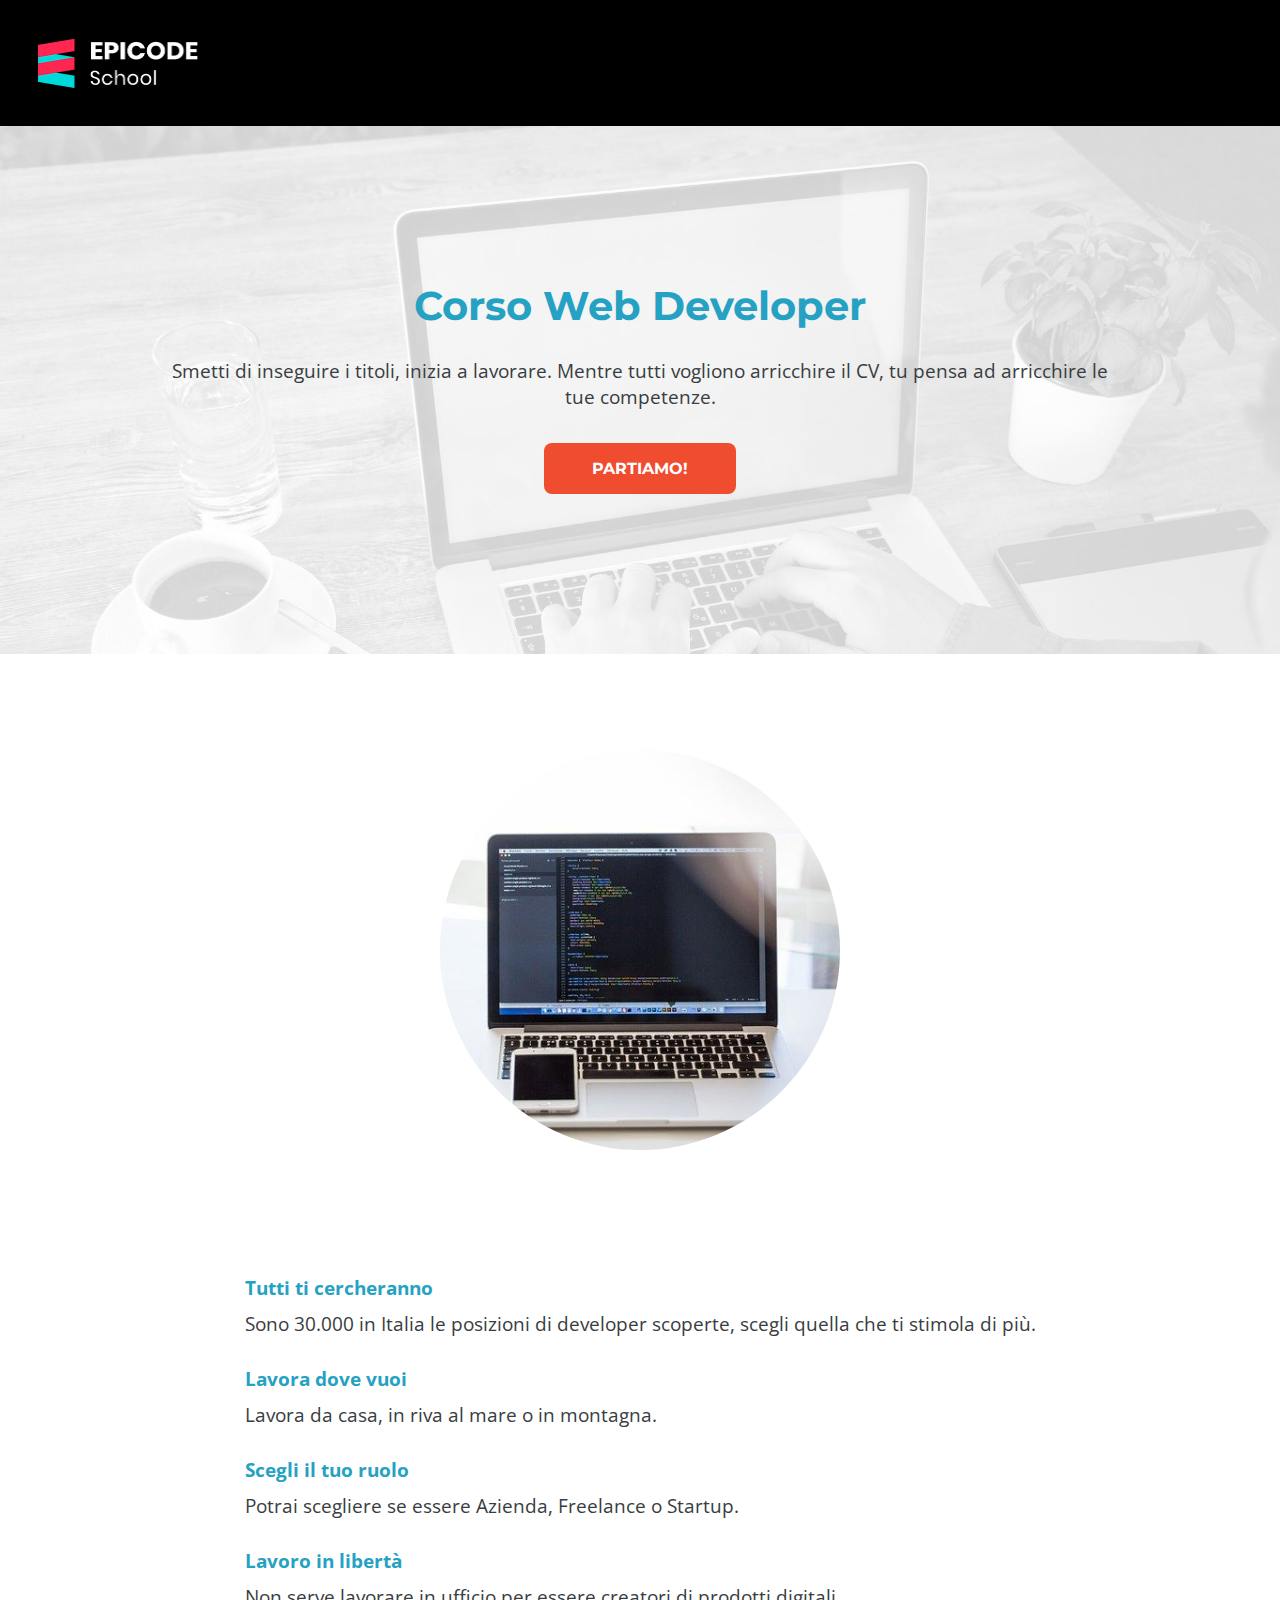
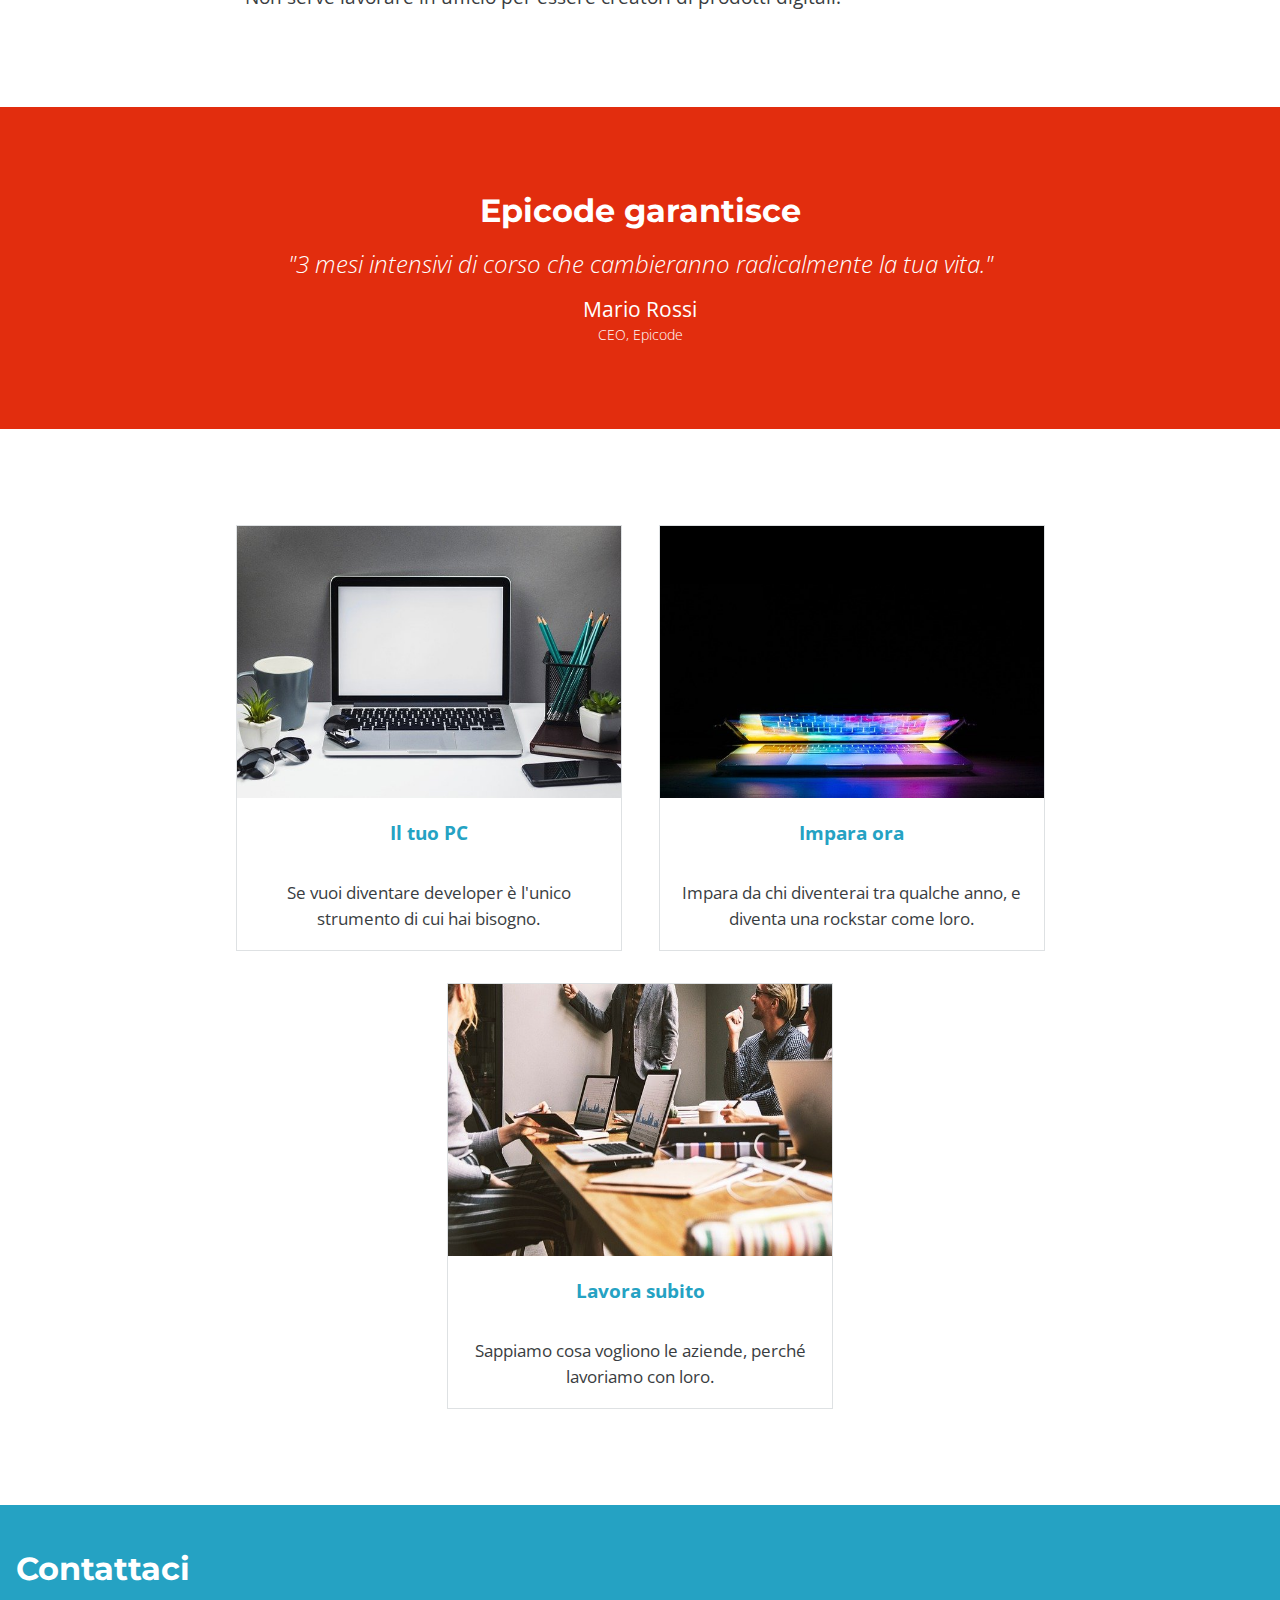
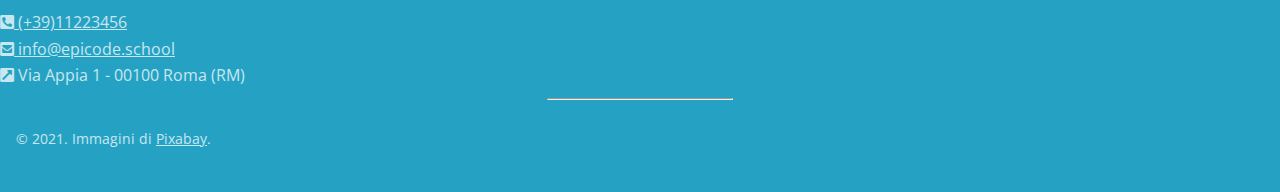
==== Progetto Settimana 1/index-desktop.html @ dd33db58 "Progetto Settimana 1" ====
<!DOCTYPE html>
<html lang="ita">
  <head>
    <meta charset="UTF-8" />
    <meta
      name="description"
      content="Da zero a Epicode con i corsi completi per diventare uno sviluppatore professionista in 3 mesi."
    />
    <meta name="viewport" content="width=device-width, initial-scale=1.0" />
    <link rel="stylesheet" href="Esercizio/css/reset.css" />
    <link rel="stylesheet" href="Esercizio/css/style-desktop.css" />
    <link
      rel="stylesheet"
      href="https://cdnjs.cloudflare.com/ajax/libs/font-awesome/5.15.4/css/all.min.css"
    />
    <link rel="preconnect" href="https://fonts.googleapis.com" />
    <link rel="preconnect" href="https://fonts.gstatic.com" crossorigin />
    <link
      href="https://fonts.googleapis.com/css2?family=Montserrat:ital,wght@0,100;0,200;0,300;0,400;0,500;0,600;0,700;0,800;0,900;1,100;1,200;1,300;1,400;1,500;1,600;1,700;1,800;1,900&family=Open+Sans:ital,wght@0,300;0,400;0,500;0,600;0,700;0,800;1,300;1,400;1,500;1,600;1,700;1,800&display=swap"
      rel="stylesheet"
    />
    <title>Corso Web Developer - Epicode school</title>
  </head>
  <body>
    <div class="container">
      <!--HEADER-->
      <header>
        <img src="Esercizio/images/logo.png" alt="Logo Epicode" />
      </header>

      <!--MAIN-->
      <main>
        <!---SECTION 1-->
        <section>
          <div class="section1">
            <h1>Corso Web Developer</h1>
            <p>
              Smetti di inseguire i titoli, inizia a lavorare. Mentre tutti
              vogliono arricchire il CV, tu pensa ad arricchire le tue
              competenze.
            </p>
            <a href="#footer"><button type="button">PARTIAMO!</button></a>
          </div>
        </section>

        <!---SECTION 2-->
        <section class="section2">
          <div class="s2">
            <img src="Esercizio/images/notebook.jpg" alt="Notebook" />
          </div>
          <ul class="s2">
            <li>
              <p>Tutti ti cercheranno</p>
              <p>
                Sono 30.000 in Italia le posizioni di developer scoperte, scegli
                quella che ti stimola di più.
              </p>
            </li>
            <li>
              <p>Lavora dove vuoi</p>
              <p>Lavora da casa, in riva al mare o in montagna.</p>
            </li>

            <li>
              <p>Scegli il tuo ruolo</p>
              <p>Potrai scegliere se essere Azienda, Freelance o Startup.</p>
            </li>
            <li>
              <p>Lavoro in libertà</p>
              <p>
                Non serve lavorare in ufficio per essere creatori di prodotti
                digitali.
              </p>
            </li>
          </ul>
        </section>

        <!---SECTION 3-->
        <section>
          <div class="section3">
            <h4>Epicode garantisce</h4>
            <p>
              <q>
                "3 mesi intensivi di corso che cambieranno radicalmente la tua
                vita."</q
              >
            </p>
            <div class="ceo">
              <p>Mario Rossi</p>
              <p>CEO, Epicode</p>
            </div>
          </div>
        </section>

        <!---SECTION 4-->
        <section class="section4">
          <div class="schede">
            <div>
              <img src="Esercizio/images/foto1.jpg" />
            </div>
            <div>
              <p>Il tuo PC</p>
              <p>
                Se vuoi diventare developer è l'unico strumento di cui hai
                bisogno.
              </p>
            </div>
          </div>

          <div class="schede">
            <div>
              <img src="Esercizio/images/foto2.jpg" />
            </div>
            <div>
              <p>Impara ora</p>
              <p>
                Impara da chi diventerai tra qualche anno, e diventa una
                rockstar come loro.
              </p>
            </div>
          </div>

          <div class="schede">
            <div>
              <img src="Esercizio/images/foto3.jpg" />
            </div>
            <div>
              <p>Lavora subito</p>
              <p>
                Sappiamo cosa vogliono le aziende, perché lavoriamo con loro.
              </p>
            </div>
          </div>
        </section>
      </main>

      <!--FOOTER-->
      <footer>
        <div id="footer" class="footer">
          <div>
            <h3>Contattaci</h3>
            <ul>
              <li>
                <i class="fas fa-phone-square-alt"></i
                ><a href="tel:+3911223456"> (+39)11223456</a>
              </li>
              <li>
                <i class="fas fa-envelope-square"></i
                ><a href="mailto:info@epicode.school"> info@epicode.school</a>
              </li>
              <li>
                <i class="fas fa-external-link-square-alt"></i> Via Appia 1 -
                00100 Roma (RM)
              </li>
            </ul>
            <hr />
            <p>
              <code>&copy;</code> 2021. Immagini di
              <a href="pixabay.com">Pixabay</a>.
            </p>
          </div>
        </div>
      </footer>
    </div>
  </body>
</html>
---- Progetto Settimana 1/Esercizio/css/style-desktop.css ----
/* Your styles here */

/*GENERALI*/

body{
    color:#393d41;
    font-size: 1.2rem;
    font-family: 'Open Sans', sans-serif;
    line-height: 1.65rem;
}

.container{
    max-width: auto;
}

h1,h2,h3,h4,h5,h6{
    color:#25a2c3;
    font-family: 'Montserrat', sans-serif;
    line-height: 1.5em;
    font-weight: bold;
    font-size: 2.8rem;
}

/*HEADER*/

header{
    background-color: black;
}



header img{
    display: block;
    margin-right: auto;
    width: 10rem;
    height: 100%;
    padding: 2em;
}

/*MAIN*/

/*SECTION 1*/

.section1{
    background-image: url("../images/banner.jpg");
    background-size: cover;
    text-align: center;
    padding: 10rem;
}

.section1 h1{
    font-size: 2.5rem;
    line-height: 2.5rem;
    padding-bottom: 2rem;
    
}

button{
    background-color: #f04c2f;
    font-family: 'Montserrat', sans-serif;
    font-weight: bold;
    color: white;
    border-radius: 0.5rem;
    font-size: 1rem;
    padding: 1rem 3rem 1rem 3rem;
    border: none;
    margin-top: 2rem;
}

/*SECTION 2*/

.section2{
    text-align: center;
    padding: 3rem;
}

.s2{
    display: inline-block;
    padding:1rem;
    margin:1rem;
    vertical-align: middle;
}

.section2 div img{
    border-radius: 50%;
    display: block;
    margin-left: auto;
    margin-right: auto;
    width: 25rem;
    height: 100%;
    padding: 1rem;
}

li p:first-child{
    color: #25a2c3;
    font-weight: bold;
    margin: 1.5em 1em 0.5em 0em;
    text-indent: 0%;
}


.section2 ul{
    text-align: left;
    padding: 2rem;
    list-style-type: none;
}

/*SECTION 3*/
.section3{
    background-color:#e22d0e;
    color: white;
    text-align: center;
    padding:5em;
    font-size: 1rem;
}

.section3 h4{
    color: white;
    font-size: 2rem;
    margin-bottom: 1rem;
}

.section3 p{
    font-style: italic;
    font-weight: 300;
    margin-bottom: 1rem;
}

q{
    font-size: 1.5rem;
}

.ceo p{
    margin-bottom: 0%;
    font-style: normal;
}

.ceo p:first-child{
    font-size: 1.3rem;
    font-weight: 400;
}

.ceo p:last-child{
    font-size: 0.9rem;
}

/*SECTION 4*/

.section4{
    padding: 5rem;
    text-align: center;
}

.section4 div img{
    width: 100%;
    height: 17rem;
}

.schede{
    border: #dee1e3 solid 0.1em;
    text-align: center;
    margin:1rem;
    width: 20em;
    display: inline-block;
}

.schede p:first-child{
    font-weight: bold;
    color:#25a2c3;
    padding: 1rem;
}

.schede p:last-child{
    padding: 1em;
    font-size: 0.9em;
}


/*FOOTER*/
.footer{
    background-color:#25a2c3;
    color: #c8e7f0;
    text-align: left;
    margin-left: auto;
    margin-right: auto;
}

.footer ul{
    font-size: 1rem;
}

.footer a{
    color: #c8e7f0;
}

.footer p {
    padding:1rem 1rem 2.5rem 1rem;
    font-size: 0.9rem ;
}

.footer hr{
    width: 11.5rem;
}
.footer h3{
    color: white;
    font-size:2rem;
    padding: 2.5rem 1rem 1rem 1rem;
}
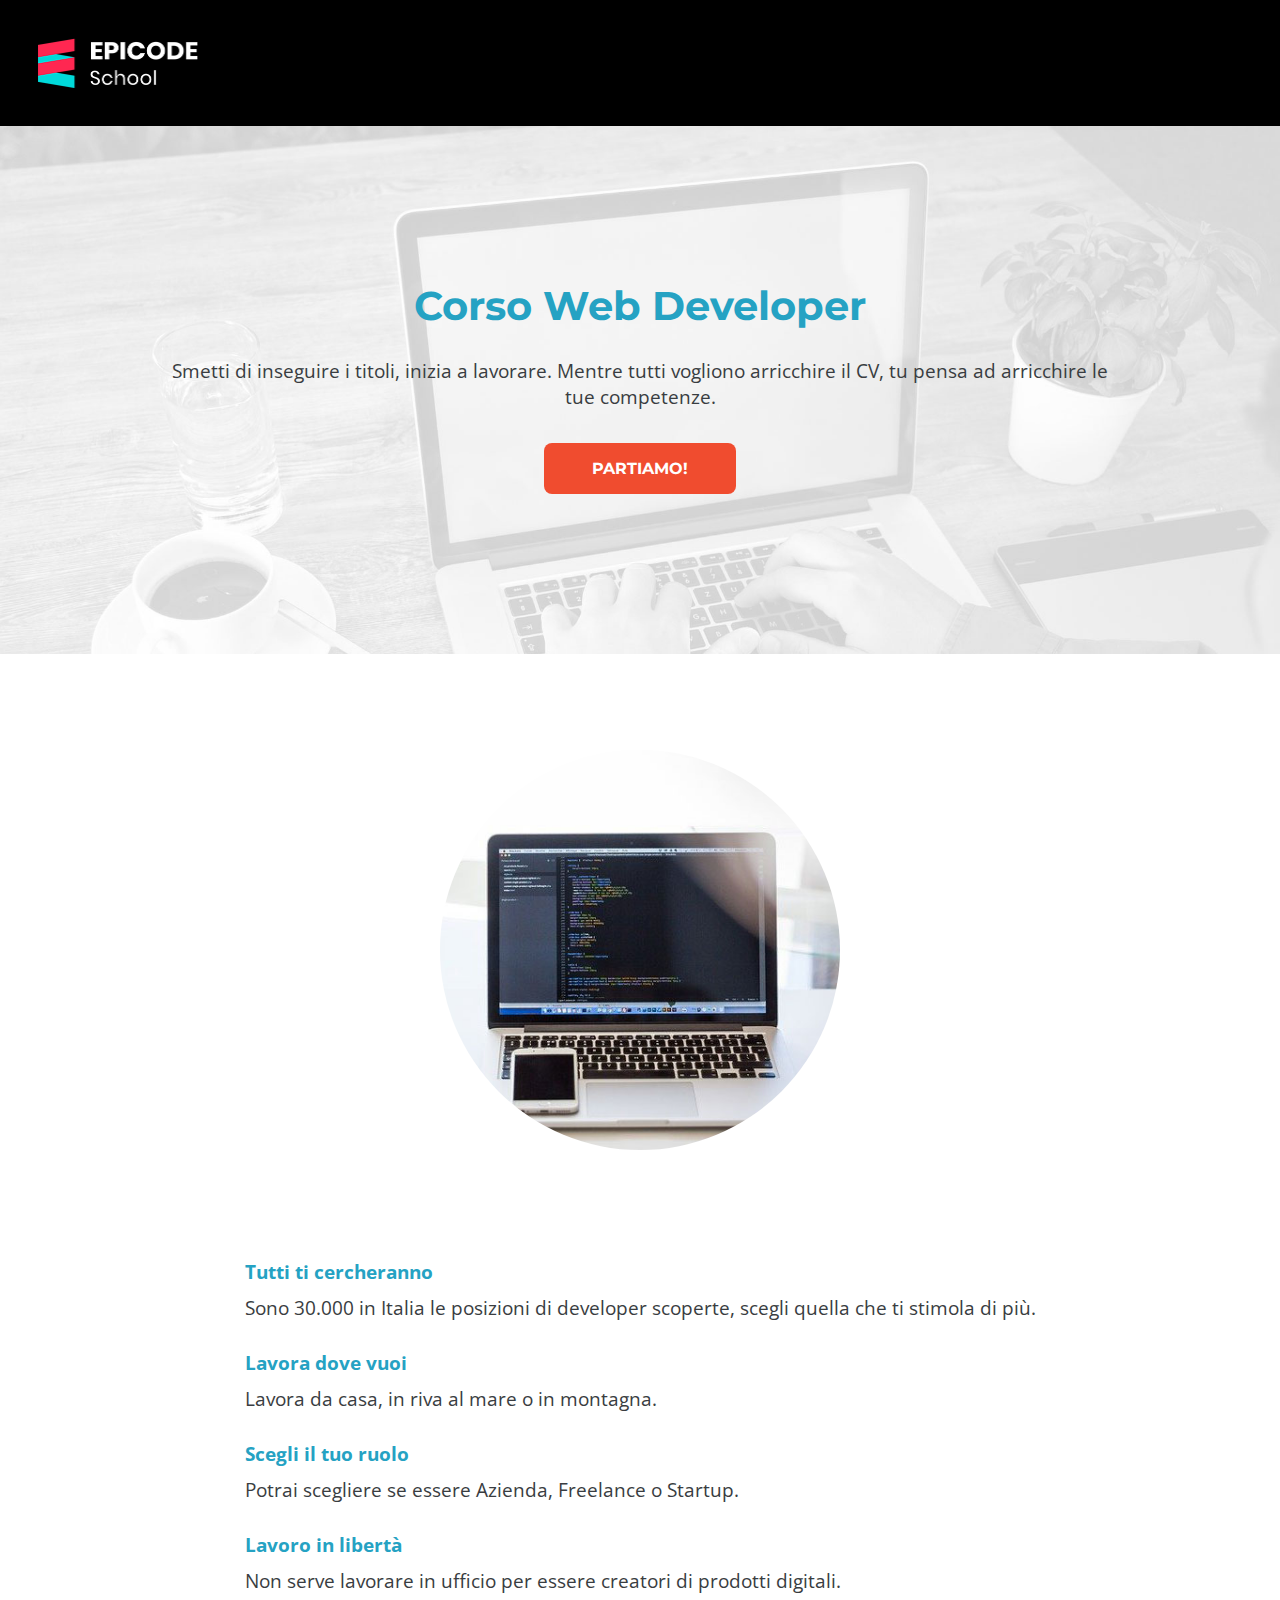
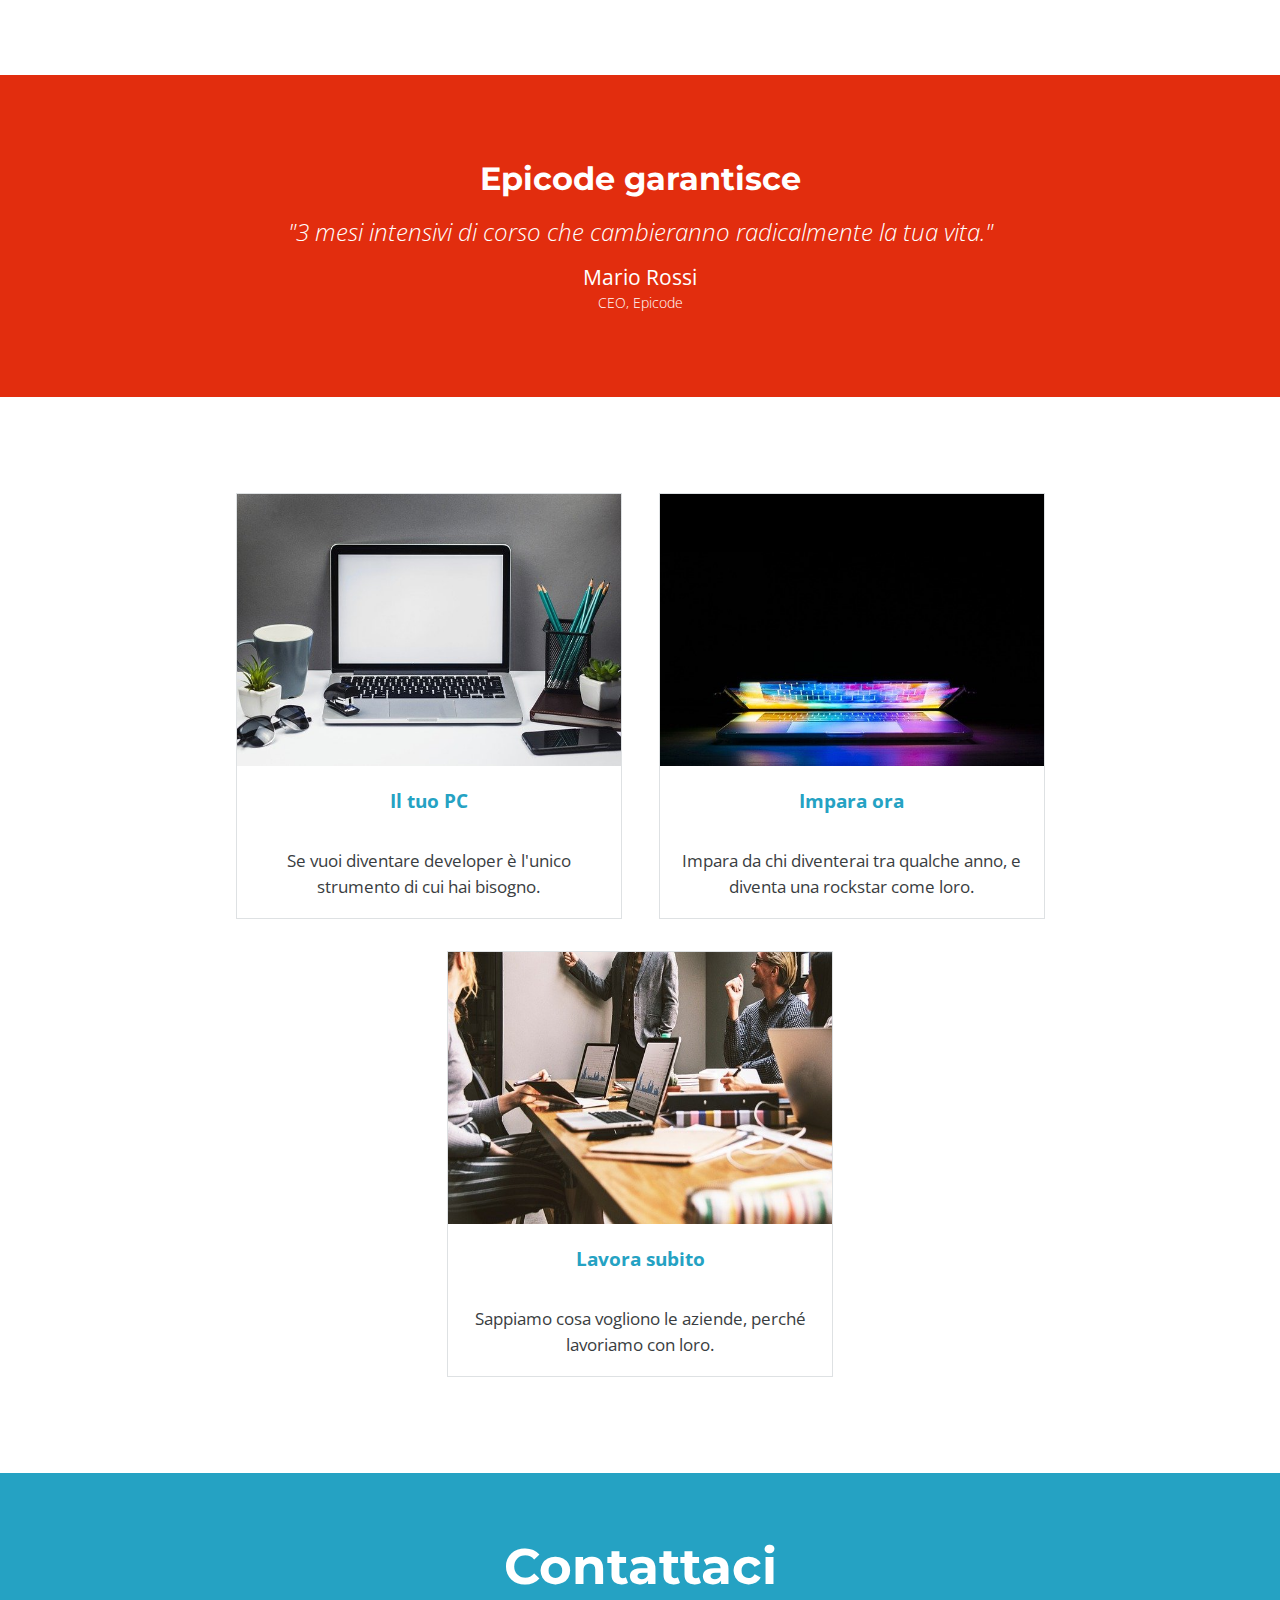
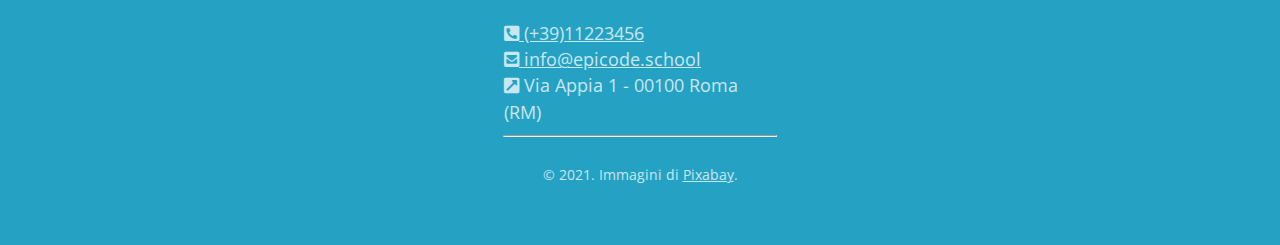
==== commit 61f9b3e5: "Progetto Settimanale 1" ====
--- a/Progetto Settimana 1/index-desktop.html
+++ b/Progetto Settimana 1/index-desktop.html
@@ -137,28 +137,28 @@
       <!--FOOTER-->
       <footer>
         <div id="footer" class="footer">
-          <div>
-            <h3>Contattaci</h3>
-            <ul>
-              <li>
-                <i class="fas fa-phone-square-alt"></i
-                ><a href="tel:+3911223456"> (+39)11223456</a>
-              </li>
-              <li>
-                <i class="fas fa-envelope-square"></i
-                ><a href="mailto:info@epicode.school"> info@epicode.school</a>
-              </li>
-              <li>
-                <i class="fas fa-external-link-square-alt"></i> Via Appia 1 -
-                00100 Roma (RM)
-              </li>
-            </ul>
-            <hr />
-            <p>
-              <code>&copy;</code> 2021. Immagini di
-              <a href="pixabay.com">Pixabay</a>.
-            </p>
-          </div>
+          <h3>Contattaci</h3>
+          
+          <ul>
+            <li>
+              <i class="fas fa-phone-square-alt"></i
+              ><a href="tel:+3911223456"> (+39)11223456</a>
+            </li>
+            <li>
+              <i class="fas fa-envelope-square"></i
+              ><a href="mailto:info@epicode.school"> info@epicode.school</a>
+            </li>
+            <li>
+              <i class="fas fa-external-link-square-alt"></i> Via Appia 1 -
+              00100 Roma (RM)
+            </li>
+          </ul>
+
+          <hr />
+          <p>
+            <code>&copy;</code> 2021. Immagini di
+            <a href="pixabay.com">Pixabay</a>.
+          </p>
         </div>
       </footer>
     </div>
--- a/Progetto Settimana 1/Esercizio/css/style-desktop.css
+++ b/Progetto Settimana 1/Esercizio/css/style-desktop.css
@@ -71,7 +71,7 @@
 
 .section2{
     text-align: center;
-    padding: 3rem;
+    padding: 3rem 0rem 3rem 0rem;
 }
 
 .s2{
@@ -101,7 +101,6 @@
 
 .section2 ul{
     text-align: left;
-    padding: 2rem;
     list-style-type: none;
 }
 
@@ -180,13 +179,17 @@
 .footer{
     background-color:#25a2c3;
     color: #c8e7f0;
+    text-align: center;
+    padding: 1rem;
+}
+
+.footer ul{
+    font-size: 1.1rem;
+    list-style-type: none;
     text-align: left;
+    width: 17rem;
     margin-left: auto;
     margin-right: auto;
-}
-
-.footer ul{
-    font-size: 1rem;
 }
 
 .footer a{
@@ -199,10 +202,11 @@
 }
 
 .footer hr{
-    width: 11.5rem;
-}
+    width: 17rem;
+}
+
 .footer h3{
     color: white;
-    font-size:2rem;
+    font-size:3.1rem;
     padding: 2.5rem 1rem 1rem 1rem;
 }